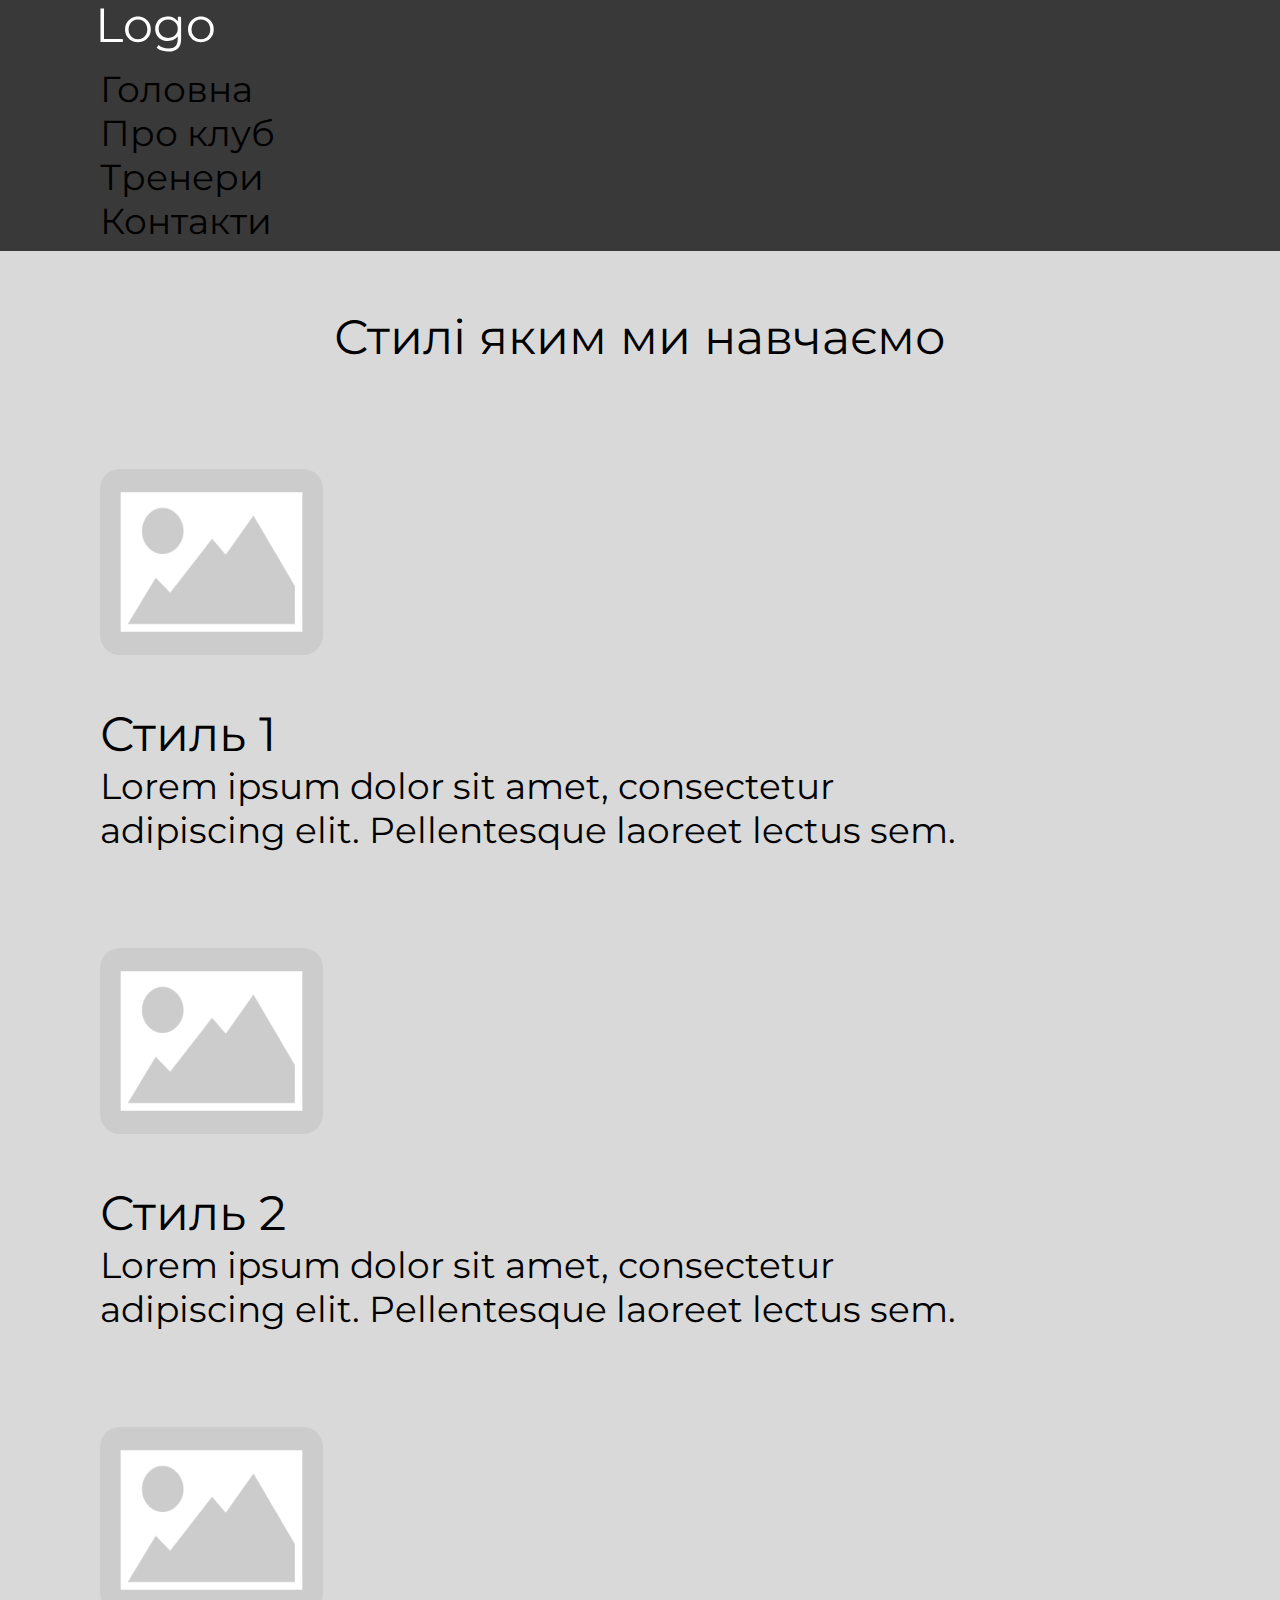
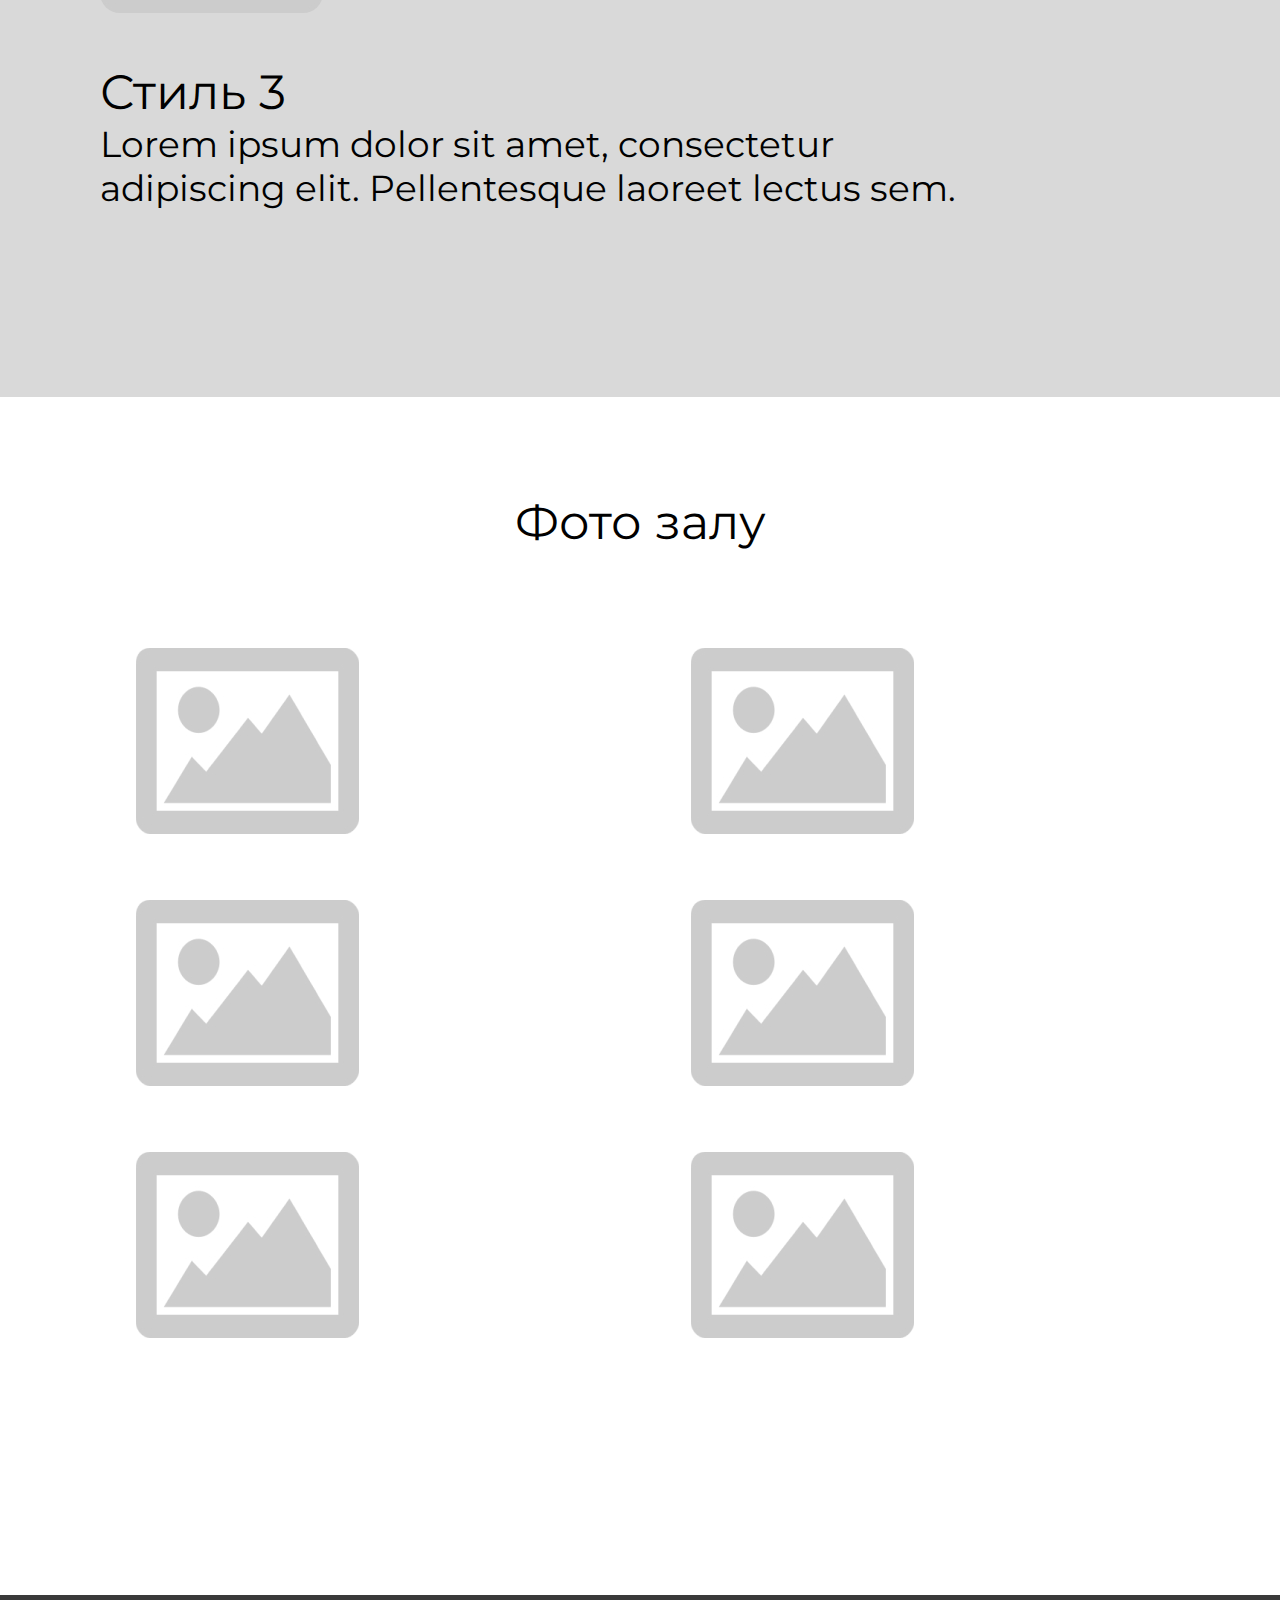
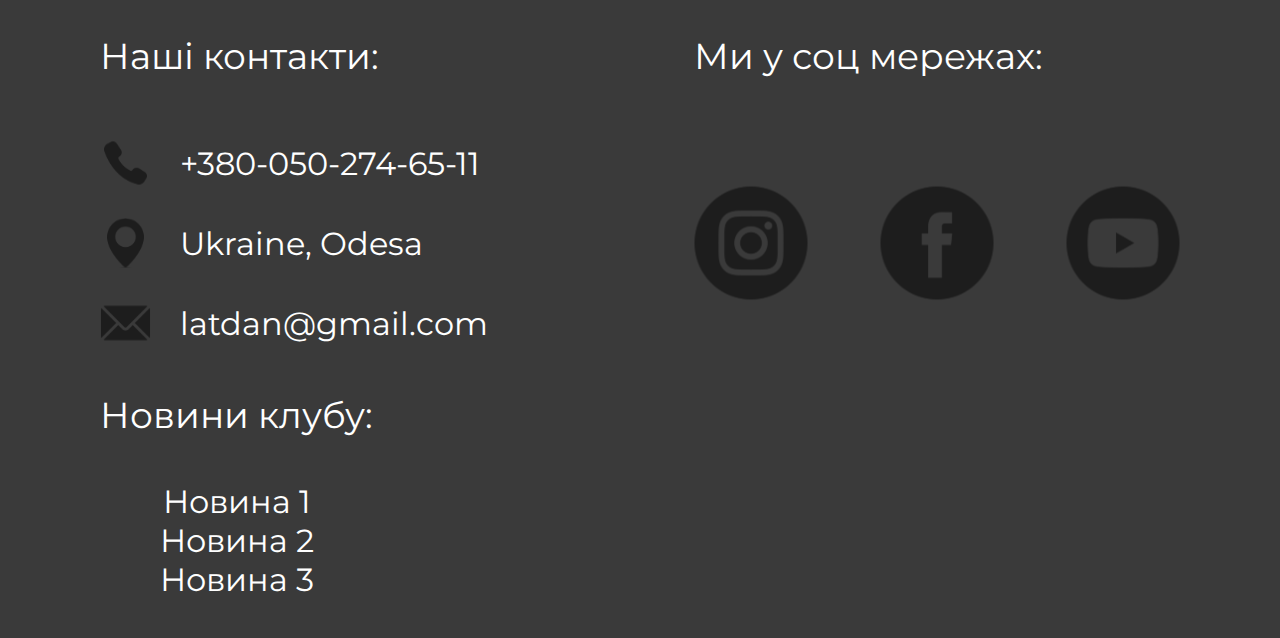
==== about.html @ d3722bf3 "lw-4" ====
<!DOCTYPE html>
<html lang="en">
<head>
    <meta charset="UTF-8">
    <meta http-equiv="X-UA-Compatible" content="IE=edge">
    <meta name="viewport" content="width=device-width, initial-scale=1.0">
    <meta name="description" content="Ми раді вітати вас у найелегантнішому та захоплюючому клубі міста. У нас на вас чекає неперевершений досвід, де ви зможете насолодитися нічним життям на новому рівні.">
    <title>CutSpace</title>
    <link rel="shortcut icon" href="./img/Logo.svg" type="image/x-icon">
    <link rel="stylesheet" href="https://cdn.jsdelivr.net/npm/bootstrap@4.6.2/dist/css/bootstrap.min.css" integrity="sha384-xOolHFLEh07PJGoPkLv1IbcEPTNtaed2xpHsD9ESMhqIYd0nLMwNLD69Npy4HI+N" crossorigin="anonymous">
    <link rel="stylesheet" href="./css/reset.css">
    <link rel="stylesheet" href="./css/main.css">
</head>
<body>
    <div class="container-xxl">
        <nav class="navbar navbar-expand-lg navbar-dark d-flex justify-content-between">
            <a class="navbar-brand logo" href="./">
                <img src="./img/Logo.svg" alt="Logo">
            </a>

            <ul class="navbar-nav">
                <li class="nav-item active">
                    <a class="nav-link" href="./">Головна</a>
                </li>
                <li class="nav-item">
                    <a class="nav-link" href="./about.html">Про клуб</a>
                </li>
                <li class="nav-item">
                    <a class="nav-link" href="./trainer.html">Тренери</a>
                </li>
                <li class="nav-item">
                    <a class="nav-link" href="#">Контакти</a>
                </li>
            </ul>
        </nav>
        <section class="about">
            <h2 class="section-title">Стилі яким ми навчаємо</h2>
            <div class="card-container">
                <div class="card">
                    <img src="./img/style/style-template.jpg" class="card-img" alt="style">
                    <div class="card-body">
                        <h3 class="card-title">Стиль 1</h3>
                        <p class="card-text">Lorem ipsum dolor sit amet, consectetur adipiscing elit. Pellentesque laoreet lectus sem.</p>
                    </div>
                </div>
                <div class="card">
                    <img src="./img/style/style-template.jpg" class="card-img" alt="style">
                    <div class="card-body">
                        <h3 class="card-title">Стиль 2</h3>
                        <p class="card-text">Lorem ipsum dolor sit amet, consectetur adipiscing elit. Pellentesque laoreet lectus sem.</p>
                    </div>
                </div>
                <div class="card">
                    <img src="./img/style/style-template.jpg" class="card-img" alt="style">
                    <div class="card-body">
                        <h3 class="card-title">Стиль 3</h3>
                        <p class="card-text">Lorem ipsum dolor sit amet, consectetur adipiscing elit. Pellentesque laoreet lectus sem.</p>
                    </div>
                </div>
            </div>
        </section>
        <section class="gallery">
            <h2 class="section-title">
                Фото залу
            </h2>
            <div class="card-container">
                <div class="card"><img src="./img/style/style-template.jpg" class="card-img" alt="style"></div>
                <div class="card"><img src="./img/style/style-template.jpg" class="card-img" alt="style"></div>
                <div class="card"><img src="./img/style/style-template.jpg" class="card-img" alt="style"></div>
                <div class="card"><img src="./img/style/style-template.jpg" class="card-img" alt="style"></div>
                <div class="card"><img src="./img/style/style-template.jpg" class="card-img" alt="style"></div>
                <div class="card"><img src="./img/style/style-template.jpg" class="card-img" alt="style"></div>
            </div>
        </section>
        <footer class="footer">
            <div class="footer-col">
                <h4 class="footer-title">Наші контакти:</h4>
                <div class="footer-body contact">
                    <a href="./" id="phone"><img src="./img/icon/phone.svg" alt="phone">+380-050-274-65-11</a>
                    <a href="./" id="map"><img src="./img/icon/map.svg" alt="map">Ukraine, Odesa</a>
                    <a href="./" id="mail"><img src="./img/icon/mail.svg" alt="mail">latdan@gmail.com</a>
                </div>
            </div>
            <div class="footer-col">
                <h4 class="footer-title m-auto">Ми у соц мережах:</h4>
                <div class="footer-body social-container">
                    <a href="./"><img src="./img/social/instagram.svg" alt="instagram" class="social-icon"></a>
                    <a href="./"><img src="./img/social/facebook.svg" alt="facebook" class="social-icon"></a>
                    <a href="./"><img src="./img/social/youtube.svg" alt="youtube" class="social-icon"></a>
                </div>
            </div>
            <div class="footer-col">
                <h4 class="footer-title">Новини клубу:</h4>
                <div class="footer-body news">
                    <a href="./">Новина 1</a>
                    <a href="./">Новина 2</a>
                    <a href="./">Новина 3</a>
                </div>
            </div>
        </footer>
    </div>
<script src="https://ajax.googleapis.com/ajax/libs/jquery/3.6.4/jquery.min.js"></script>
<script src="./js/main.js"></script>
</body>
</html>
---- css/main.css ----
@import url("https://fonts.googleapis.com/css2?family=Montserrat&display=swap");
body {
  font-family: "Montserrat", sans-serif;
  background-color: rgba(243, 243, 243, 0.6666666667);
}

.container-xxl {
  max-width: 2000px;
  margin: 0 auto;
}

section {
  padding: 0 100px;
  background-color: #FFFFFF;
}

.section-title {
  font-weight: 400;
  font-size: 48px;
  line-height: 59px;
}

hr {
  margin: 0;
  margin-top: 30px;
  background-color: black;
  width: 316px;
  padding: 0;
}

.header .card {
  -webkit-box-orient: horizontal;
  -webkit-box-direction: normal;
      -ms-flex-direction: row;
          flex-direction: row;
  -webkit-box-pack: justify;
      -ms-flex-pack: justify;
          justify-content: space-between;
  -webkit-box-align: center;
      -ms-flex-align: center;
          align-items: center;
  border: none;
  padding-top: 304px;
  padding-bottom: 304;
}
.header .card .card-body {
  display: -webkit-box;
  display: -ms-flexbox;
  display: flex;
  -webkit-box-orient: vertical;
  -webkit-box-direction: normal;
      -ms-flex-direction: column;
          flex-direction: column;
  -webkit-box-align: center;
      -ms-flex-align: center;
          align-items: center;
  -webkit-box-pack: center;
      -ms-flex-pack: center;
          justify-content: center;
  max-width: -webkit-fit-content;
  max-width: -moz-fit-content;
  max-width: fit-content;
  padding: 0;
}
.header .card .card-body .card-title {
  margin: 0;
  font-weight: 400;
  font-size: 48px;
  line-height: 59px;
  text-align: center;
}
.header .card .card-body .card-text {
  margin: 0;
  margin-top: 10px;
  font-weight: 400;
  font-size: 32px;
  line-height: 39px;
}
.header .card .card-body .btn {
  margin: 0;
  margin-top: 45px;
  font-weight: 400;
  font-size: 20px;
  line-height: 24px;
  background-color: #858585;
  color: #FFFFFF;
  padding: 13px 44px;
  border-radius: 15px;
}
.header .card .card-img {
  max-width: 679px;
  max-height: 593px;
  -o-object-fit: contain;
     object-fit: contain;
  border-radius: 22px;
}

.benefit {
  background-color: #EEEEEE;
  display: -webkit-box;
  display: -ms-flexbox;
  display: flex;
  -webkit-box-orient: vertical;
  -webkit-box-direction: normal;
      -ms-flex-direction: column;
          flex-direction: column;
  -webkit-box-align: center;
      -ms-flex-align: center;
          align-items: center;
  -webkit-box-pack: start;
      -ms-flex-pack: start;
          justify-content: flex-start;
  padding-bottom: 134px;
}
.benefit .section-title {
  margin-top: 22px;
}
.benefit .card-container {
  width: 100%;
  margin-top: 218px;
  -webkit-box-pack: justify;
      -ms-flex-pack: justify;
          justify-content: space-between;
  -ms-flex-wrap: wrap;
      flex-wrap: wrap;
  row-gap: 100px;
}
.benefit .card-container .card {
  max-width: 460px;
  padding: 0;
  background-color: #EEEEEE;
  border: none;
}
.benefit .card-container .card .card-img-top {
  margin: 0 auto;
  width: 454px;
  height: 327px;
  border-radius: 22px;
  border: none;
}
.benefit .card-container .card .card-body {
  padding: 0;
}
.benefit .card-container .card .card-body .card-title {
  margin: 0;
  margin-top: 57px;
  font-weight: 400;
  font-size: 36px;
  line-height: 44px;
}
.benefit .card-container .card .card-body .card-text {
  margin-top: 41px;
  font-weight: 400;
  font-size: 32px;
  line-height: 39px;
}
.benefit .btn {
  padding: 24px;
  margin-top: 130px;
  background-color: #C9C9C9;
  border: 0;
  color: #FFFFFF;
  font-weight: 400;
  font-size: 36px;
  line-height: 44px;
  border-radius: 20px;
}

@media screen and (max-width: 1180px) {
  .header .card {
    -ms-flex-wrap: wrap;
        flex-wrap: wrap;
    -webkit-box-pack: center;
        -ms-flex-pack: center;
            justify-content: center;
    row-gap: 100px;
    padding-top: 100px;
  }
}
@media screen and (max-width: 1120px) {
  .benefit .card-container {
    margin-top: 100px;
    -webkit-box-pack: center;
        -ms-flex-pack: center;
            justify-content: center;
  }
}
.footer {
  background-color: #3A3A3A;
  display: -webkit-box;
  display: -ms-flexbox;
  display: flex;
  -webkit-box-pack: justify;
      -ms-flex-pack: justify;
          justify-content: space-between;
  padding: 39px 100px;
  color: #FFFFFF;
  -ms-flex-wrap: wrap;
      flex-wrap: wrap;
  row-gap: 30px;
}
.footer img {
  width: 80px;
  height: 80px;
  padding-right: 29px;
}
.footer .footer-title {
  font-weight: 400;
  font-size: 36px;
  line-height: 44px;
}
.footer .footer-col {
  display: -webkit-box;
  display: -ms-flexbox;
  display: flex;
  -webkit-box-orient: vertical;
  -webkit-box-direction: normal;
      -ms-flex-direction: column;
          flex-direction: column;
}
.footer .footer-body {
  margin-top: 45px;
  display: -webkit-box;
  display: -ms-flexbox;
  display: flex;
  -webkit-box-orient: vertical;
  -webkit-box-direction: normal;
      -ms-flex-direction: column;
          flex-direction: column;
  -webkit-box-pack: justify;
      -ms-flex-pack: justify;
          justify-content: space-between;
  height: 100%;
}
.footer .footer-body a {
  font-weight: 400;
  font-size: 32px;
  line-height: 39px;
  display: -webkit-box;
  display: -ms-flexbox;
  display: flex;
  -webkit-box-align: center;
      -ms-flex-align: center;
          align-items: center;
  color: #FFFFFF;
}
.footer .social-container {
  -webkit-box-orient: horizontal;
  -webkit-box-direction: normal;
      -ms-flex-direction: row;
          flex-direction: row;
  -webkit-box-pack: justify;
      -ms-flex-pack: justify;
          justify-content: space-between;
  gap: 72px;
}
.footer .social-container img {
  width: 114px;
  height: 128px;
}
.footer .social-container .social-icon {
  padding: 0;
}
.footer .news {
  -webkit-box-align: center;
      -ms-flex-align: center;
          align-items: center;
}

.trainer {
  display: -webkit-box;
  display: -ms-flexbox;
  display: flex;
  -webkit-box-orient: vertical;
  -webkit-box-direction: normal;
      -ms-flex-direction: column;
          flex-direction: column;
  -webkit-box-align: center;
      -ms-flex-align: center;
          align-items: center;
  padding-top: 38px;
  padding-bottom: 165px;
}
.trainer .subtitle {
  text-align: center;
  font-weight: 400;
  font-size: 24px;
  line-height: 29px;
  margin: 0;
  margin-top: 37px;
  max-width: 460px;
}
.trainer .card-container {
  width: 100%;
  margin-top: 150px;
  gap: 227px;
  display: -webkit-box;
  display: -ms-flexbox;
  display: flex;
  -webkit-box-orient: vertical;
  -webkit-box-direction: normal;
      -ms-flex-direction: column;
          flex-direction: column;
  -webkit-box-align: center;
      -ms-flex-align: center;
          align-items: center;
}
.trainer .card {
  display: -webkit-box;
  display: -ms-flexbox;
  display: flex;
  width: 100%;
  border: 0;
  -webkit-box-orient: horizontal;
  -webkit-box-direction: normal;
      -ms-flex-direction: row;
          flex-direction: row;
  -webkit-box-pack: justify;
      -ms-flex-pack: justify;
          justify-content: space-between;
  max-width: 1320px;
  row-gap: 50px;
  -ms-flex-wrap: wrap-reverse;
      flex-wrap: wrap-reverse;
}
.trainer .card .card-body {
  padding: 0;
  max-width: 674px;
  display: -webkit-box;
  display: -ms-flexbox;
  display: flex;
  -webkit-box-orient: vertical;
  -webkit-box-direction: normal;
      -ms-flex-direction: column;
          flex-direction: column;
  -webkit-box-pack: justify;
      -ms-flex-pack: justify;
          justify-content: space-between;
}
.trainer .card .card-title {
  margin: 0;
  font-weight: 400;
  font-size: 40px;
  line-height: 49px;
}
.trainer .card .card-text {
  margin: 0;
  font-weight: 400;
  font-size: 32px;
  line-height: 39px;
  text-align: start;
}
.trainer .card .card-img {
  width: 334px;
  height: 438px;
  border-radius: 20px;
}
.trainer .card .btn {
  -webkit-box-sizing: border-box;
          box-sizing: border-box;
  padding: 17px 14px;
  background-color: #C9C9C9;
  color: #FFFFFF;
  border-radius: 20px;
  font-weight: 400;
  font-size: 20px;
  line-height: 24px;
  max-width: 349px;
  border: none;
}

.about {
  display: -webkit-box;
  display: -ms-flexbox;
  display: flex;
  -webkit-box-orient: vertical;
  -webkit-box-direction: normal;
      -ms-flex-direction: column;
          flex-direction: column;
  -webkit-box-align: center;
      -ms-flex-align: center;
          align-items: center;
  background-color: #D9D9D9;
  padding-top: 57px;
  padding-bottom: 187px;
}
.about .card-container {
  display: -webkit-box;
  display: -ms-flexbox;
  display: flex;
  -webkit-box-orient: vertical;
  -webkit-box-direction: normal;
      -ms-flex-direction: column;
          flex-direction: column;
  margin-top: 102px;
  gap: 96px;
}
.about .card-container .card {
  background-color: #D9D9D9;
  display: -webkit-box;
  display: -ms-flexbox;
  display: flex;
  -ms-flex-wrap: wrap;
      flex-wrap: wrap;
  row-gap: 50px;
  -webkit-box-orient: horizontal;
  -webkit-box-direction: normal;
      -ms-flex-direction: row;
          flex-direction: row;
  border: 0;
  -webkit-column-gap: 31px;
     -moz-column-gap: 31px;
          column-gap: 31px;
}
.about .card-container .card .card-img {
  border-radius: 20px;
  width: 223px;
  height: 186px;
}
.about .card-container .card .card-body {
  padding: 0;
  display: -webkit-box;
  display: -ms-flexbox;
  display: flex;
  -webkit-box-orient: vertical;
  -webkit-box-direction: normal;
      -ms-flex-direction: column;
          flex-direction: column;
  -webkit-box-pack: center;
      -ms-flex-pack: center;
          justify-content: center;
  max-width: 866px;
}
.about .card-container .card .card-title {
  margin: 0;
  font-weight: 400;
  font-size: 48px;
  line-height: 59px;
}
.about .card-container .card .card-text {
  font-weight: 400;
  font-size: 36px;
  line-height: 44px;
}

.gallery {
  padding-top: 96px;
  padding-bottom: 257px;
  display: -webkit-box;
  display: -ms-flexbox;
  display: flex;
  -webkit-box-orient: vertical;
  -webkit-box-direction: normal;
      -ms-flex-direction: column;
          flex-direction: column;
  -webkit-box-align: center;
      -ms-flex-align: center;
          align-items: center;
}
.gallery .card-container {
  width: 100%;
  max-width: 1564px;
  margin-top: 96px;
  display: grid;
  grid-template-columns: repeat(auto-fill, 454px);
  -webkit-column-gap: 101px;
     -moz-column-gap: 101px;
          column-gap: 101px;
  row-gap: 66px;
  -webkit-box-pack: center;
      -ms-flex-pack: center;
          justify-content: center;
}
.gallery .card-container .card {
  border: none;
}
.gallery .card-container .card .card-img {
  max-width: 454px;
  max-height: 337px;
  -o-object-fit: contain;
     object-fit: contain;
}

.navbar {
  background-color: #393939;
  padding: 8px 100px;
}
.navbar .navbar-brand {
  font-weight: 400;
  font-size: 48px;
  line-height: 59px;
}
.navbar .navbar-nav {
  gap: 29px;
}
.navbar .nav-link {
  font-weight: 400;
  font-size: 36px;
  line-height: 44px;
}

.header {
  background-color: #FFFFFF;
  height: 1202px;
}
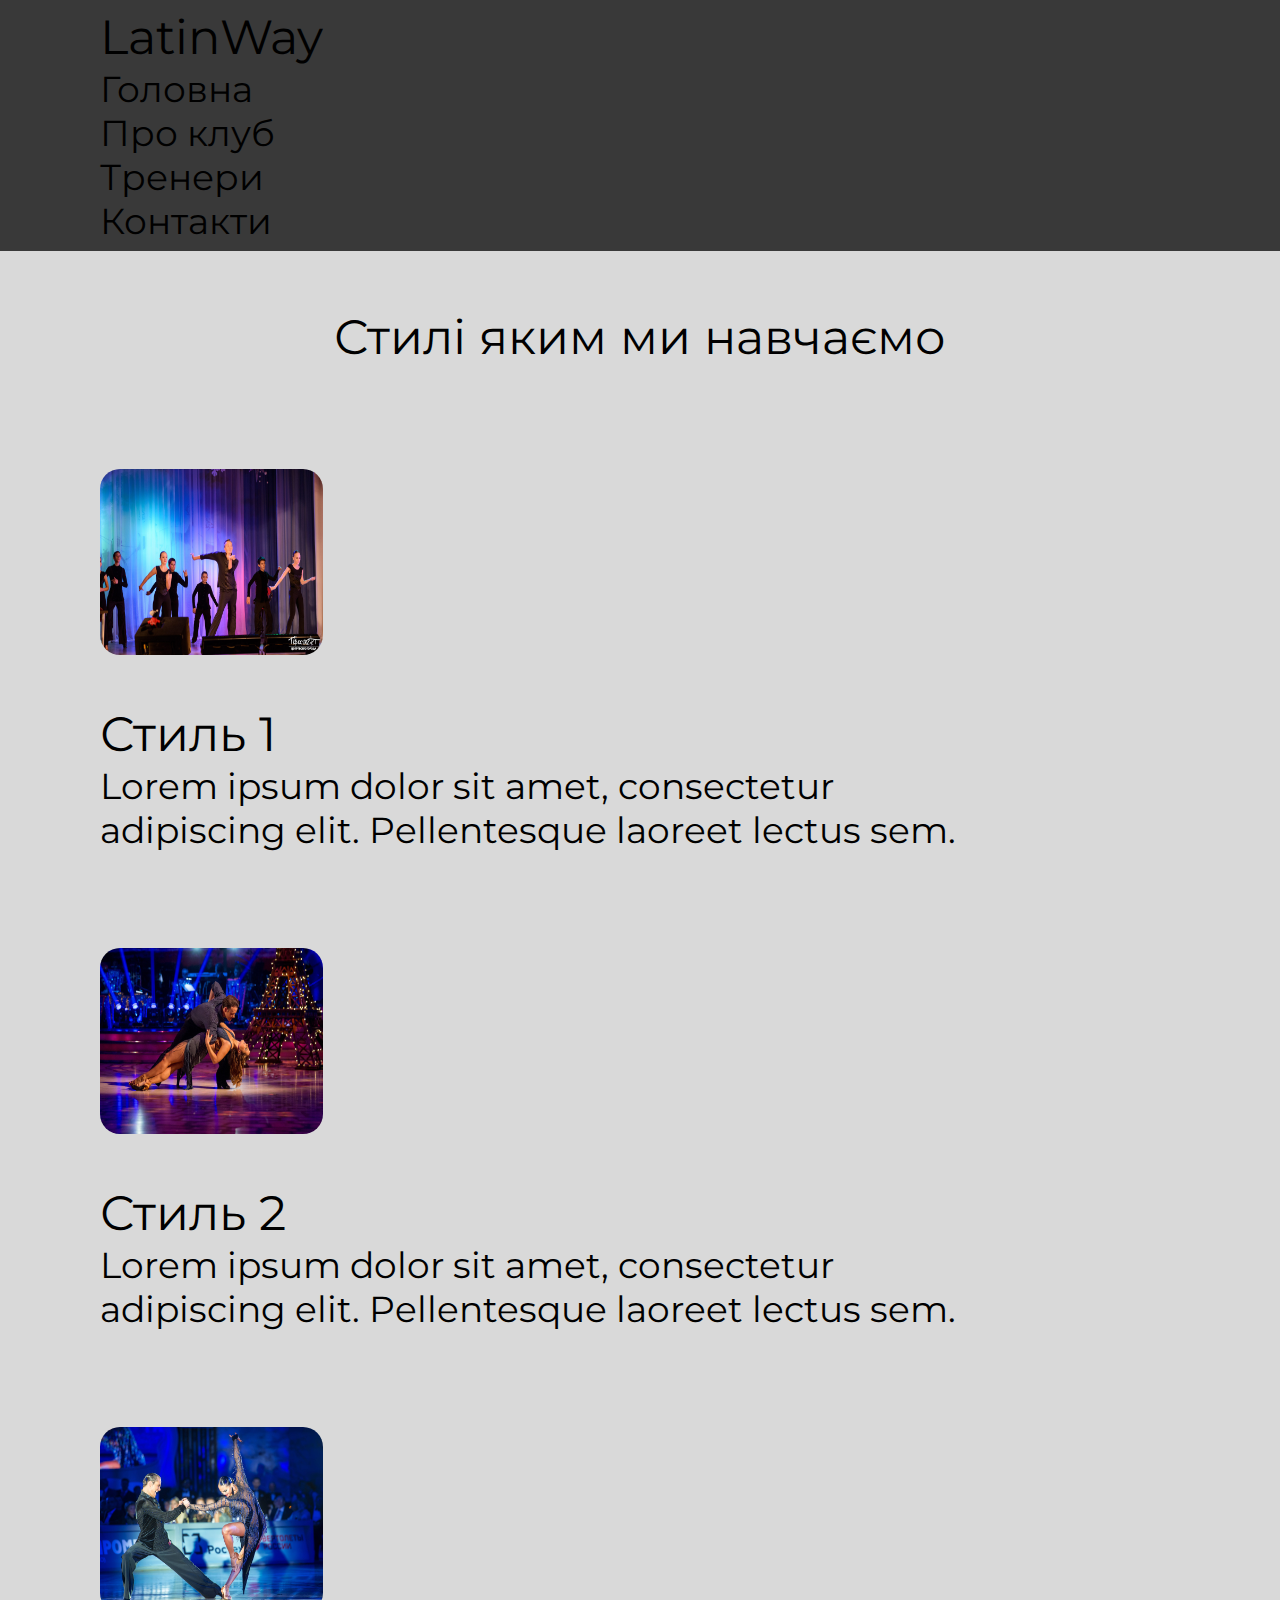
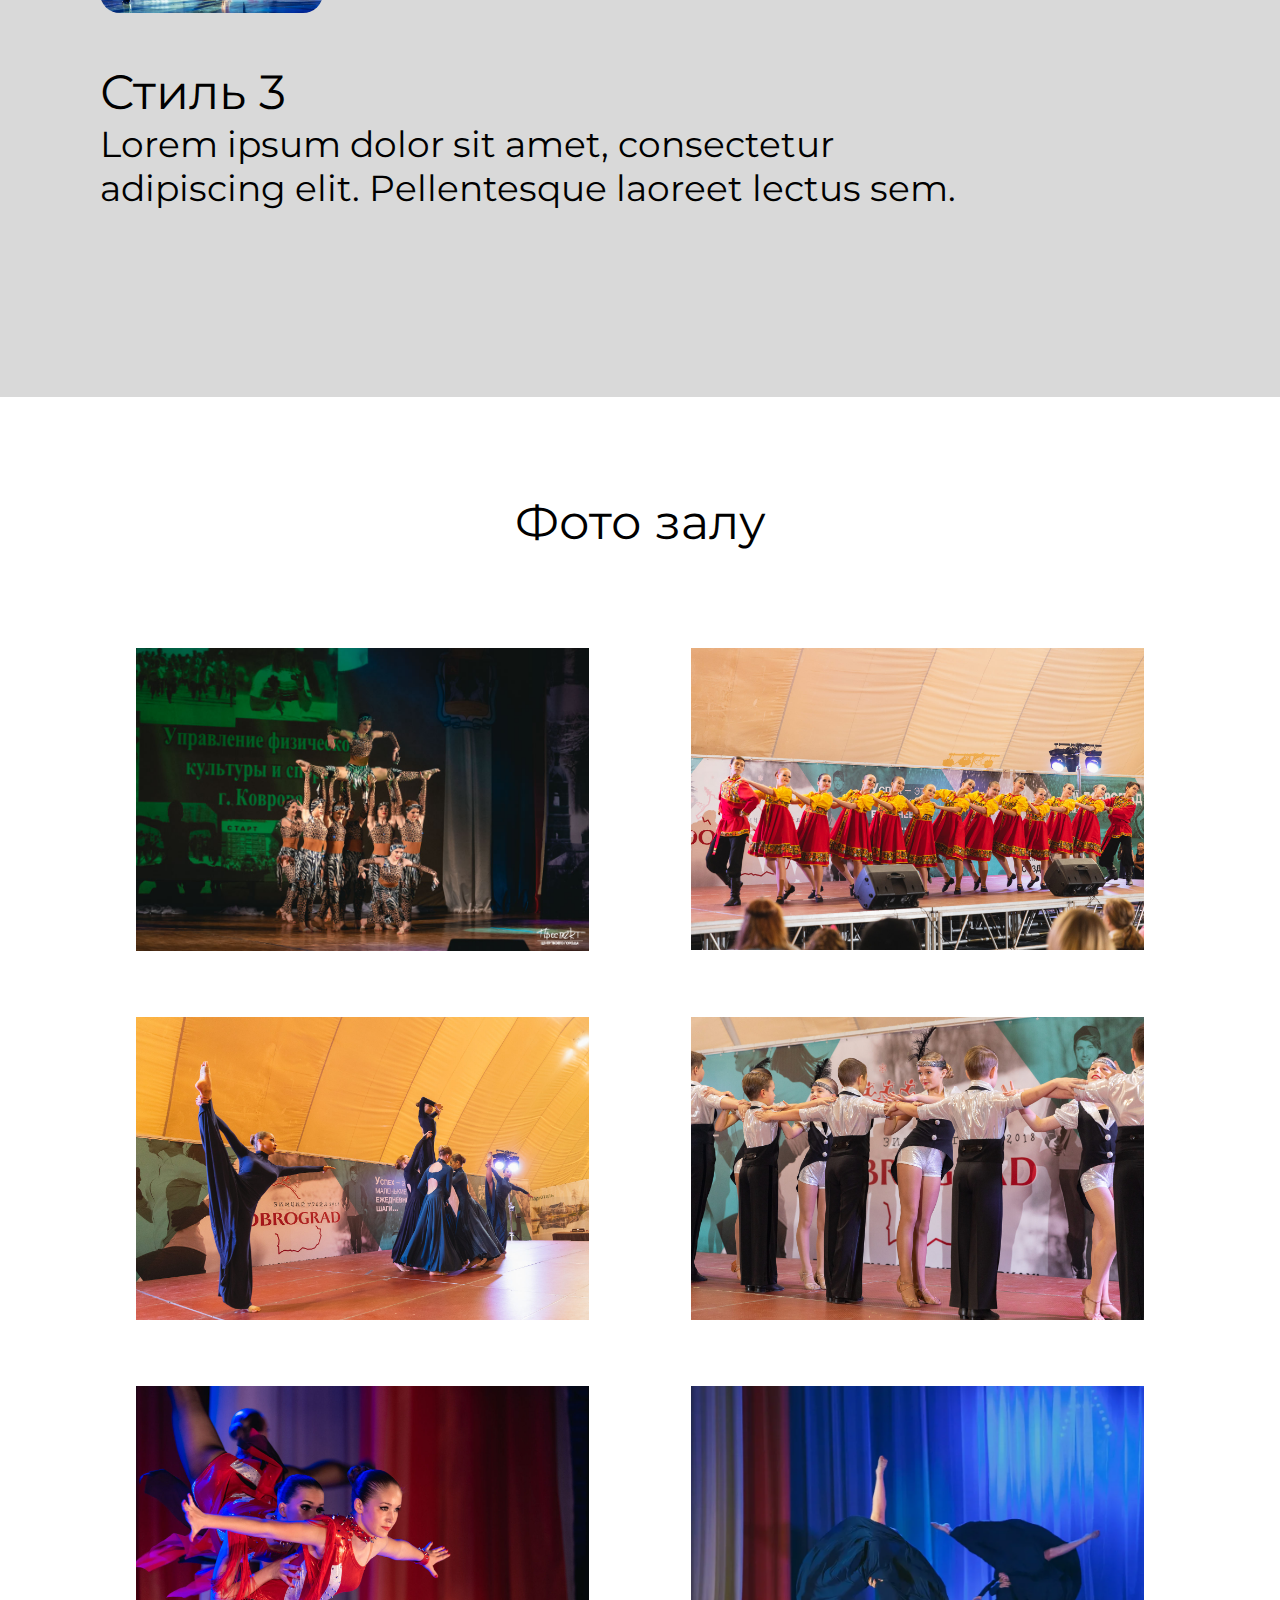
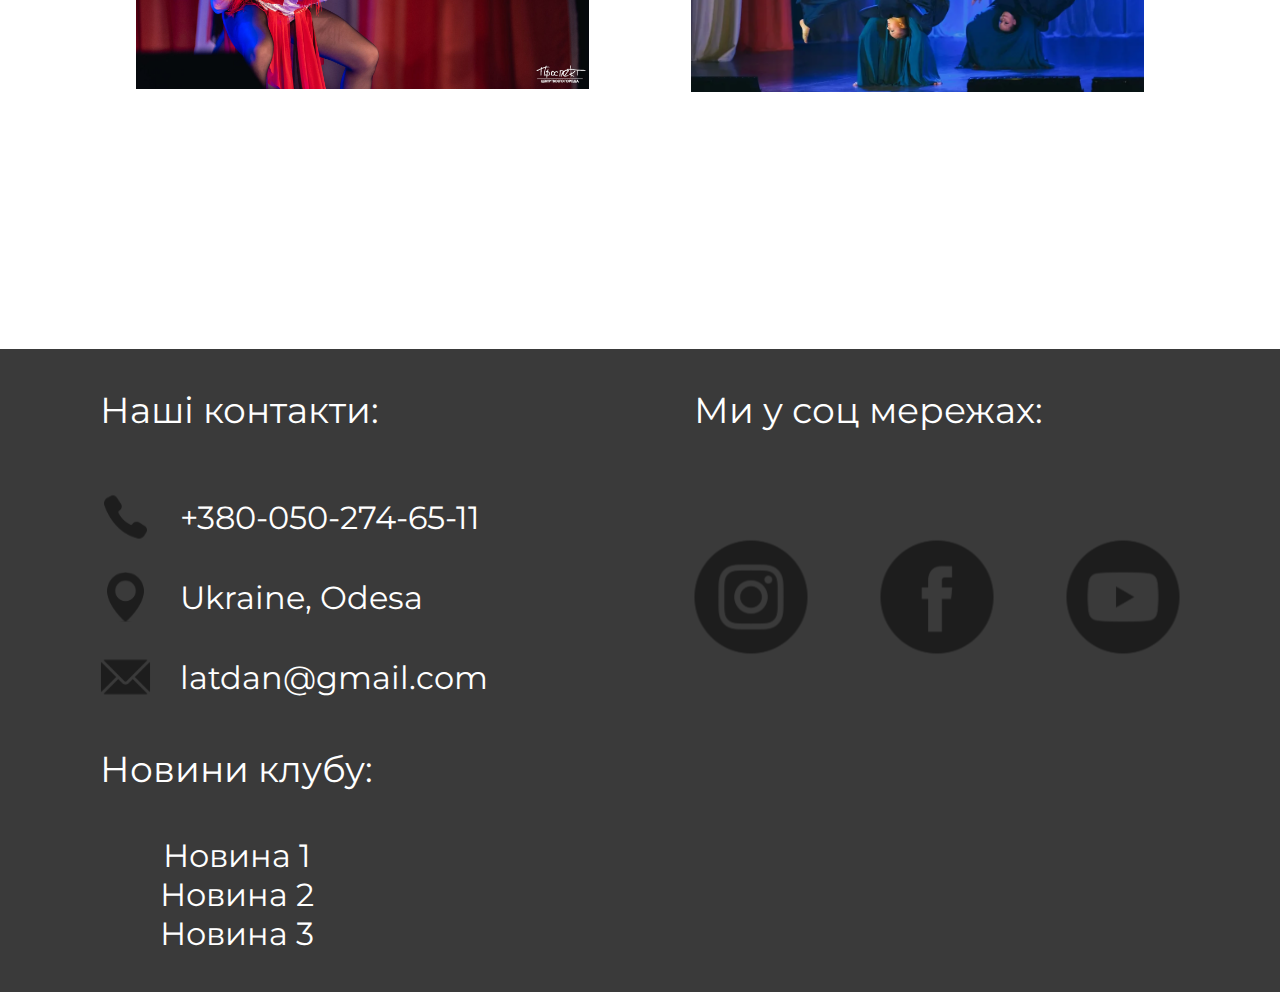
==== commit 6834b256: "img" ====
--- a/about.html
+++ b/about.html
@@ -5,7 +5,7 @@
     <meta http-equiv="X-UA-Compatible" content="IE=edge">
     <meta name="viewport" content="width=device-width, initial-scale=1.0">
     <meta name="description" content="Ми раді вітати вас у найелегантнішому та захоплюючому клубі міста. У нас на вас чекає неперевершений досвід, де ви зможете насолодитися нічним життям на новому рівні.">
-    <title>CutSpace</title>
+    <title>LatinWay</title>
     <link rel="shortcut icon" href="./img/Logo.svg" type="image/x-icon">
     <link rel="stylesheet" href="https://cdn.jsdelivr.net/npm/bootstrap@4.6.2/dist/css/bootstrap.min.css" integrity="sha384-xOolHFLEh07PJGoPkLv1IbcEPTNtaed2xpHsD9ESMhqIYd0nLMwNLD69Npy4HI+N" crossorigin="anonymous">
     <link rel="stylesheet" href="./css/reset.css">
@@ -15,7 +15,7 @@
     <div class="container-xxl">
         <nav class="navbar navbar-expand-lg navbar-dark d-flex justify-content-between">
             <a class="navbar-brand logo" href="./">
-                <img src="./img/Logo.svg" alt="Logo">
+                LatinWay
             </a>
 
             <ul class="navbar-nav">
@@ -37,21 +37,21 @@
             <h2 class="section-title">Стилі яким ми навчаємо</h2>
             <div class="card-container">
                 <div class="card">
-                    <img src="./img/style/style-template.jpg" class="card-img" alt="style">
+                    <img src="./img/style/001.jpg" class="card-img" alt="style">
                     <div class="card-body">
                         <h3 class="card-title">Стиль 1</h3>
                         <p class="card-text">Lorem ipsum dolor sit amet, consectetur adipiscing elit. Pellentesque laoreet lectus sem.</p>
                     </div>
                 </div>
                 <div class="card">
-                    <img src="./img/style/style-template.jpg" class="card-img" alt="style">
+                    <img src="./img/style/02.jpg" class="card-img" alt="style">
                     <div class="card-body">
                         <h3 class="card-title">Стиль 2</h3>
                         <p class="card-text">Lorem ipsum dolor sit amet, consectetur adipiscing elit. Pellentesque laoreet lectus sem.</p>
                     </div>
                 </div>
                 <div class="card">
-                    <img src="./img/style/style-template.jpg" class="card-img" alt="style">
+                    <img src="./img/style/3.jpg" class="card-img" alt="style">
                     <div class="card-body">
                         <h3 class="card-title">Стиль 3</h3>
                         <p class="card-text">Lorem ipsum dolor sit amet, consectetur adipiscing elit. Pellentesque laoreet lectus sem.</p>
@@ -64,12 +64,14 @@
                 Фото залу
             </h2>
             <div class="card-container">
-                <div class="card"><img src="./img/style/style-template.jpg" class="card-img" alt="style"></div>
-                <div class="card"><img src="./img/style/style-template.jpg" class="card-img" alt="style"></div>
-                <div class="card"><img src="./img/style/style-template.jpg" class="card-img" alt="style"></div>
-                <div class="card"><img src="./img/style/style-template.jpg" class="card-img" alt="style"></div>
-                <div class="card"><img src="./img/style/style-template.jpg" class="card-img" alt="style"></div>
-                <div class="card"><img src="./img/style/style-template.jpg" class="card-img" alt="style"></div>
+                <div class="card"><img src="./img/gallery/1jpg.jpg" class="card-img" alt="style"></div>
+                <div class="card"><img src="./img/gallery/2.jpg" class="card-img" alt="style"></div>
+                <div class="card"><img src="./img/gallery/3.jpg" class="card-img" alt="style"></div>
+                <div class="card"><img src="./img/gallery/4.jpg" class="card-img" alt="style"></div>
+                <div class="card"><img src="./img/gallery/5.jpg" class="card-img" alt="style"></div>
+                <div class="card"><img src="./img/gallery/6.png" class="card-img" alt="style"></div>
+                
+                
             </div>
         </section>
         <footer class="footer">
--- a/css/main.css
+++ b/css/main.css
@@ -28,6 +28,28 @@
   padding: 0;
 }
 
+.navbar {
+  background-color: #393939;
+  padding: 8px 100px;
+}
+.navbar .navbar-brand {
+  font-weight: 400;
+  font-size: 48px;
+  line-height: 59px;
+}
+.navbar .navbar-nav {
+  gap: 29px;
+}
+.navbar .nav-link {
+  font-weight: 400;
+  font-size: 36px;
+  line-height: 44px;
+}
+
+.header {
+  background-color: #FFFFFF;
+  height: 1202px;
+}
 .header .card {
   -webkit-box-orient: horizontal;
   -webkit-box-direction: normal;
@@ -93,77 +115,6 @@
   -o-object-fit: contain;
      object-fit: contain;
   border-radius: 22px;
-}
-
-.benefit {
-  background-color: #EEEEEE;
-  display: -webkit-box;
-  display: -ms-flexbox;
-  display: flex;
-  -webkit-box-orient: vertical;
-  -webkit-box-direction: normal;
-      -ms-flex-direction: column;
-          flex-direction: column;
-  -webkit-box-align: center;
-      -ms-flex-align: center;
-          align-items: center;
-  -webkit-box-pack: start;
-      -ms-flex-pack: start;
-          justify-content: flex-start;
-  padding-bottom: 134px;
-}
-.benefit .section-title {
-  margin-top: 22px;
-}
-.benefit .card-container {
-  width: 100%;
-  margin-top: 218px;
-  -webkit-box-pack: justify;
-      -ms-flex-pack: justify;
-          justify-content: space-between;
-  -ms-flex-wrap: wrap;
-      flex-wrap: wrap;
-  row-gap: 100px;
-}
-.benefit .card-container .card {
-  max-width: 460px;
-  padding: 0;
-  background-color: #EEEEEE;
-  border: none;
-}
-.benefit .card-container .card .card-img-top {
-  margin: 0 auto;
-  width: 454px;
-  height: 327px;
-  border-radius: 22px;
-  border: none;
-}
-.benefit .card-container .card .card-body {
-  padding: 0;
-}
-.benefit .card-container .card .card-body .card-title {
-  margin: 0;
-  margin-top: 57px;
-  font-weight: 400;
-  font-size: 36px;
-  line-height: 44px;
-}
-.benefit .card-container .card .card-body .card-text {
-  margin-top: 41px;
-  font-weight: 400;
-  font-size: 32px;
-  line-height: 39px;
-}
-.benefit .btn {
-  padding: 24px;
-  margin-top: 130px;
-  background-color: #C9C9C9;
-  border: 0;
-  color: #FFFFFF;
-  font-weight: 400;
-  font-size: 36px;
-  line-height: 44px;
-  border-radius: 20px;
 }
 
 @media screen and (max-width: 1180px) {
@@ -177,198 +128,6 @@
     padding-top: 100px;
   }
 }
-@media screen and (max-width: 1120px) {
-  .benefit .card-container {
-    margin-top: 100px;
-    -webkit-box-pack: center;
-        -ms-flex-pack: center;
-            justify-content: center;
-  }
-}
-.footer {
-  background-color: #3A3A3A;
-  display: -webkit-box;
-  display: -ms-flexbox;
-  display: flex;
-  -webkit-box-pack: justify;
-      -ms-flex-pack: justify;
-          justify-content: space-between;
-  padding: 39px 100px;
-  color: #FFFFFF;
-  -ms-flex-wrap: wrap;
-      flex-wrap: wrap;
-  row-gap: 30px;
-}
-.footer img {
-  width: 80px;
-  height: 80px;
-  padding-right: 29px;
-}
-.footer .footer-title {
-  font-weight: 400;
-  font-size: 36px;
-  line-height: 44px;
-}
-.footer .footer-col {
-  display: -webkit-box;
-  display: -ms-flexbox;
-  display: flex;
-  -webkit-box-orient: vertical;
-  -webkit-box-direction: normal;
-      -ms-flex-direction: column;
-          flex-direction: column;
-}
-.footer .footer-body {
-  margin-top: 45px;
-  display: -webkit-box;
-  display: -ms-flexbox;
-  display: flex;
-  -webkit-box-orient: vertical;
-  -webkit-box-direction: normal;
-      -ms-flex-direction: column;
-          flex-direction: column;
-  -webkit-box-pack: justify;
-      -ms-flex-pack: justify;
-          justify-content: space-between;
-  height: 100%;
-}
-.footer .footer-body a {
-  font-weight: 400;
-  font-size: 32px;
-  line-height: 39px;
-  display: -webkit-box;
-  display: -ms-flexbox;
-  display: flex;
-  -webkit-box-align: center;
-      -ms-flex-align: center;
-          align-items: center;
-  color: #FFFFFF;
-}
-.footer .social-container {
-  -webkit-box-orient: horizontal;
-  -webkit-box-direction: normal;
-      -ms-flex-direction: row;
-          flex-direction: row;
-  -webkit-box-pack: justify;
-      -ms-flex-pack: justify;
-          justify-content: space-between;
-  gap: 72px;
-}
-.footer .social-container img {
-  width: 114px;
-  height: 128px;
-}
-.footer .social-container .social-icon {
-  padding: 0;
-}
-.footer .news {
-  -webkit-box-align: center;
-      -ms-flex-align: center;
-          align-items: center;
-}
-
-.trainer {
-  display: -webkit-box;
-  display: -ms-flexbox;
-  display: flex;
-  -webkit-box-orient: vertical;
-  -webkit-box-direction: normal;
-      -ms-flex-direction: column;
-          flex-direction: column;
-  -webkit-box-align: center;
-      -ms-flex-align: center;
-          align-items: center;
-  padding-top: 38px;
-  padding-bottom: 165px;
-}
-.trainer .subtitle {
-  text-align: center;
-  font-weight: 400;
-  font-size: 24px;
-  line-height: 29px;
-  margin: 0;
-  margin-top: 37px;
-  max-width: 460px;
-}
-.trainer .card-container {
-  width: 100%;
-  margin-top: 150px;
-  gap: 227px;
-  display: -webkit-box;
-  display: -ms-flexbox;
-  display: flex;
-  -webkit-box-orient: vertical;
-  -webkit-box-direction: normal;
-      -ms-flex-direction: column;
-          flex-direction: column;
-  -webkit-box-align: center;
-      -ms-flex-align: center;
-          align-items: center;
-}
-.trainer .card {
-  display: -webkit-box;
-  display: -ms-flexbox;
-  display: flex;
-  width: 100%;
-  border: 0;
-  -webkit-box-orient: horizontal;
-  -webkit-box-direction: normal;
-      -ms-flex-direction: row;
-          flex-direction: row;
-  -webkit-box-pack: justify;
-      -ms-flex-pack: justify;
-          justify-content: space-between;
-  max-width: 1320px;
-  row-gap: 50px;
-  -ms-flex-wrap: wrap-reverse;
-      flex-wrap: wrap-reverse;
-}
-.trainer .card .card-body {
-  padding: 0;
-  max-width: 674px;
-  display: -webkit-box;
-  display: -ms-flexbox;
-  display: flex;
-  -webkit-box-orient: vertical;
-  -webkit-box-direction: normal;
-      -ms-flex-direction: column;
-          flex-direction: column;
-  -webkit-box-pack: justify;
-      -ms-flex-pack: justify;
-          justify-content: space-between;
-}
-.trainer .card .card-title {
-  margin: 0;
-  font-weight: 400;
-  font-size: 40px;
-  line-height: 49px;
-}
-.trainer .card .card-text {
-  margin: 0;
-  font-weight: 400;
-  font-size: 32px;
-  line-height: 39px;
-  text-align: start;
-}
-.trainer .card .card-img {
-  width: 334px;
-  height: 438px;
-  border-radius: 20px;
-}
-.trainer .card .btn {
-  -webkit-box-sizing: border-box;
-          box-sizing: border-box;
-  padding: 17px 14px;
-  background-color: #C9C9C9;
-  color: #FFFFFF;
-  border-radius: 20px;
-  font-weight: 400;
-  font-size: 20px;
-  line-height: 24px;
-  max-width: 349px;
-  border: none;
-}
-
 .about {
   display: -webkit-box;
   display: -ms-flexbox;
@@ -481,25 +240,266 @@
      object-fit: contain;
 }
 
-.navbar {
-  background-color: #393939;
-  padding: 8px 100px;
-}
-.navbar .navbar-brand {
-  font-weight: 400;
-  font-size: 48px;
-  line-height: 59px;
-}
-.navbar .navbar-nav {
-  gap: 29px;
-}
-.navbar .nav-link {
+.trainer {
+  display: -webkit-box;
+  display: -ms-flexbox;
+  display: flex;
+  -webkit-box-orient: vertical;
+  -webkit-box-direction: normal;
+      -ms-flex-direction: column;
+          flex-direction: column;
+  -webkit-box-align: center;
+      -ms-flex-align: center;
+          align-items: center;
+  padding-top: 38px;
+  padding-bottom: 165px;
+}
+.trainer .subtitle {
+  text-align: center;
+  font-weight: 400;
+  font-size: 24px;
+  line-height: 29px;
+  margin: 0;
+  margin-top: 37px;
+  max-width: 460px;
+}
+.trainer .card-container {
+  width: 100%;
+  margin-top: 150px;
+  gap: 227px;
+  display: -webkit-box;
+  display: -ms-flexbox;
+  display: flex;
+  -webkit-box-orient: vertical;
+  -webkit-box-direction: normal;
+      -ms-flex-direction: column;
+          flex-direction: column;
+  -webkit-box-align: center;
+      -ms-flex-align: center;
+          align-items: center;
+}
+.trainer .card {
+  display: -webkit-box;
+  display: -ms-flexbox;
+  display: flex;
+  width: 100%;
+  border: 0;
+  -webkit-box-orient: horizontal;
+  -webkit-box-direction: normal;
+      -ms-flex-direction: row;
+          flex-direction: row;
+  -webkit-box-pack: justify;
+      -ms-flex-pack: justify;
+          justify-content: space-between;
+  max-width: 1320px;
+  row-gap: 50px;
+  -ms-flex-wrap: wrap-reverse;
+      flex-wrap: wrap-reverse;
+}
+.trainer .card .card-body {
+  padding: 0;
+  max-width: 674px;
+  display: -webkit-box;
+  display: -ms-flexbox;
+  display: flex;
+  -webkit-box-orient: vertical;
+  -webkit-box-direction: normal;
+      -ms-flex-direction: column;
+          flex-direction: column;
+  -webkit-box-pack: justify;
+      -ms-flex-pack: justify;
+          justify-content: space-between;
+}
+.trainer .card .card-title {
+  margin: 0;
+  font-weight: 400;
+  font-size: 40px;
+  line-height: 49px;
+}
+.trainer .card .card-text {
+  margin: 0;
+  font-weight: 400;
+  font-size: 32px;
+  line-height: 39px;
+  text-align: start;
+}
+.trainer .card .card-img {
+  width: 334px;
+  height: 438px;
+  border-radius: 20px;
+}
+.trainer .card .btn {
+  -webkit-box-sizing: border-box;
+          box-sizing: border-box;
+  padding: 17px 14px;
+  background-color: #C9C9C9;
+  color: #FFFFFF;
+  border-radius: 20px;
+  font-weight: 400;
+  font-size: 20px;
+  line-height: 24px;
+  max-width: 349px;
+  border: none;
+}
+
+.footer {
+  background-color: #3A3A3A;
+  display: -webkit-box;
+  display: -ms-flexbox;
+  display: flex;
+  -webkit-box-pack: justify;
+      -ms-flex-pack: justify;
+          justify-content: space-between;
+  padding: 39px 100px;
+  color: #FFFFFF;
+  -ms-flex-wrap: wrap;
+      flex-wrap: wrap;
+  row-gap: 30px;
+}
+.footer img {
+  width: 80px;
+  height: 80px;
+  padding-right: 29px;
+}
+.footer .footer-title {
   font-weight: 400;
   font-size: 36px;
   line-height: 44px;
 }
-
-.header {
-  background-color: #FFFFFF;
-  height: 1202px;
+.footer .footer-col {
+  display: -webkit-box;
+  display: -ms-flexbox;
+  display: flex;
+  -webkit-box-orient: vertical;
+  -webkit-box-direction: normal;
+      -ms-flex-direction: column;
+          flex-direction: column;
+}
+.footer .footer-body {
+  margin-top: 45px;
+  display: -webkit-box;
+  display: -ms-flexbox;
+  display: flex;
+  -webkit-box-orient: vertical;
+  -webkit-box-direction: normal;
+      -ms-flex-direction: column;
+          flex-direction: column;
+  -webkit-box-pack: justify;
+      -ms-flex-pack: justify;
+          justify-content: space-between;
+  height: 100%;
+}
+.footer .footer-body a {
+  font-weight: 400;
+  font-size: 32px;
+  line-height: 39px;
+  display: -webkit-box;
+  display: -ms-flexbox;
+  display: flex;
+  -webkit-box-align: center;
+      -ms-flex-align: center;
+          align-items: center;
+  color: #FFFFFF;
+}
+.footer .social-container {
+  -webkit-box-orient: horizontal;
+  -webkit-box-direction: normal;
+      -ms-flex-direction: row;
+          flex-direction: row;
+  -webkit-box-pack: justify;
+      -ms-flex-pack: justify;
+          justify-content: space-between;
+  gap: 72px;
+}
+.footer .social-container img {
+  width: 114px;
+  height: 128px;
+}
+.footer .social-container .social-icon {
+  padding: 0;
+}
+.footer .news {
+  -webkit-box-align: center;
+      -ms-flex-align: center;
+          align-items: center;
+}
+
+.benefit {
+  background-color: #EEEEEE;
+  display: -webkit-box;
+  display: -ms-flexbox;
+  display: flex;
+  -webkit-box-orient: vertical;
+  -webkit-box-direction: normal;
+      -ms-flex-direction: column;
+          flex-direction: column;
+  -webkit-box-align: center;
+      -ms-flex-align: center;
+          align-items: center;
+  -webkit-box-pack: start;
+      -ms-flex-pack: start;
+          justify-content: flex-start;
+  padding-bottom: 134px;
+}
+.benefit .section-title {
+  margin-top: 22px;
+}
+.benefit .card-container {
+  width: 100%;
+  margin-top: 218px;
+  -webkit-box-pack: justify;
+      -ms-flex-pack: justify;
+          justify-content: space-between;
+  -ms-flex-wrap: wrap;
+      flex-wrap: wrap;
+  row-gap: 100px;
+}
+.benefit .card-container .card {
+  max-width: 460px;
+  padding: 0;
+  background-color: #EEEEEE;
+  border: none;
+}
+.benefit .card-container .card .card-img-top {
+  margin: 0 auto;
+  width: 454px;
+  height: 327px;
+  border-radius: 22px;
+  border: none;
+}
+.benefit .card-container .card .card-body {
+  padding: 0;
+}
+.benefit .card-container .card .card-body .card-title {
+  margin: 0;
+  margin-top: 57px;
+  font-weight: 400;
+  font-size: 36px;
+  line-height: 44px;
+}
+.benefit .card-container .card .card-body .card-text {
+  margin-top: 41px;
+  font-weight: 400;
+  font-size: 32px;
+  line-height: 39px;
+}
+.benefit .btn {
+  padding: 24px;
+  margin-top: 130px;
+  background-color: #C9C9C9;
+  border: 0;
+  color: #FFFFFF;
+  font-weight: 400;
+  font-size: 36px;
+  line-height: 44px;
+  border-radius: 20px;
+}
+
+@media screen and (max-width: 1120px) {
+  .benefit .card-container {
+    margin-top: 100px;
+    -webkit-box-pack: center;
+        -ms-flex-pack: center;
+            justify-content: center;
+  }
 }